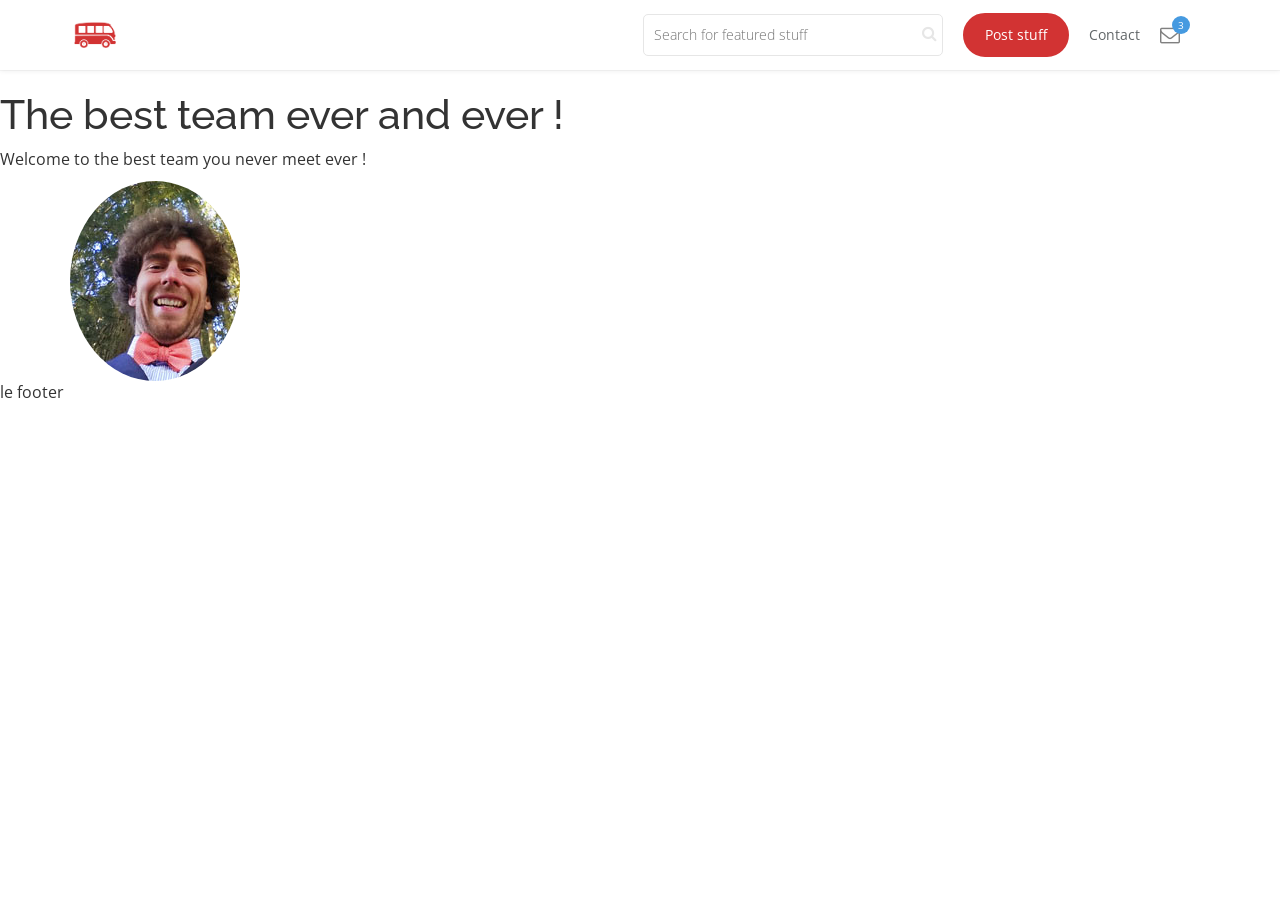
==== contact.html @ 0706fbdc "Automated commit at 2015-10-16 09:12:57 UTC by middleman-deploy 1.0.0" ====
<!doctype html>
<html>
  <head>
    <meta charset="utf-8">

    <!-- Always force latest IE rendering engine or request Chrome Frame -->
    <meta content="IE=edge,chrome=1" http-equiv="X-UA-Compatible">

    <!-- For Bootstrap responsiveness -->
    <meta http-equiv="X-UA-Compatible" content="IE=edge">
    <meta name="viewport" content="width=device-width, initial-scale=1">

    <!-- Use title if it's in the page YAML frontmatter -->
    <title>The Middleman</title>

    <link href="stylesheets/all.css" rel="stylesheet" type="text/css" />
    <script src="javascripts/all.js" type="text/javascript"></script>

    <!-- HTML5 Shim and Respond.js IE8 support of HTML5 elements and media queries -->
    <!-- Leave those next 4 lines if you care about users using IE8 -->
    <!--[if lt IE 9]>
      <script src="https://oss.maxcdn.com/html5shiv/3.7.2/html5shiv.min.js"></script>
      <script src="https://oss.maxcdn.com/respond/1.4.2/respond.min.js"></script>
    <![endif]-->
  </head>

  <body class="contact">

    <nav class="navbar-wagon">
  <div class="container navbar-wagon-container">

<a href="/">      <img class="navbar-wagon-logo" src="images/lewagon.png" />
</a>
    <form action="" class="navbar-wagon-search">
      <input type="text" class="navbar-wagon-search-input hidden-xs" placeholder="Search for featured stuff">
      <button type="submit" class="navbar-wagon-search-btn hidden-xs">
        <i class="fa fa-search"></i>
      </button>
    </form>

    <div class="navbar-wagon-item">
      <a href="" class="navbar-wagon-button btn btn-default">Post stuff</a>
    </div>

    <a class="navbar-wagon-item navbar-wagon-link" href="contact.html">Contact</a>
    <a href="" class="navbar-wagon-item navbar-wagon-link">
      <div class="icon-badge-container">
        <i class="fa fa-envelope-o"></i>
        <div class="icon-badge icon-badge-blue">3</div>
      </div>
    </a>

    <div class="navbar-wagon-item">
      <div class="dropdown">

        <img src="https://raw.githubusercontent.com/lewagon/design/master/pick-it/pictures/students/charlotte_cady.jpg" alt="" class="avatar dropdown-toggle" id="navbar-wagon-menu" data-toggle="dropdown" aria-haspopup="true" aria-expanded="true">

        <ul class="dropdown-menu dropdown-menu-right navbar-wagon-dropdown-menu" aria-labelledby="navbar-wagon-menu">
          <li><a href="#">Profile</a></li>
          <li><a href="#">Dashboard</a></li>
          <li><a href="#">Log Out</a></li>
        </ul>

      </div>
    </div>

  </div>
</nav>

    <h1>The best team ever and ever !</h1>
<p>Welcome to the best team you never meet ever !</p>

<div>
  <div class="container">
    <div class="row">
      <div class="col-xs-6">
        <img class="img-circle" src="images/thib.jpg" />
      </div>

    </div>
  </div>
</div>

    <p>le footer</p>


  </body>
</html>
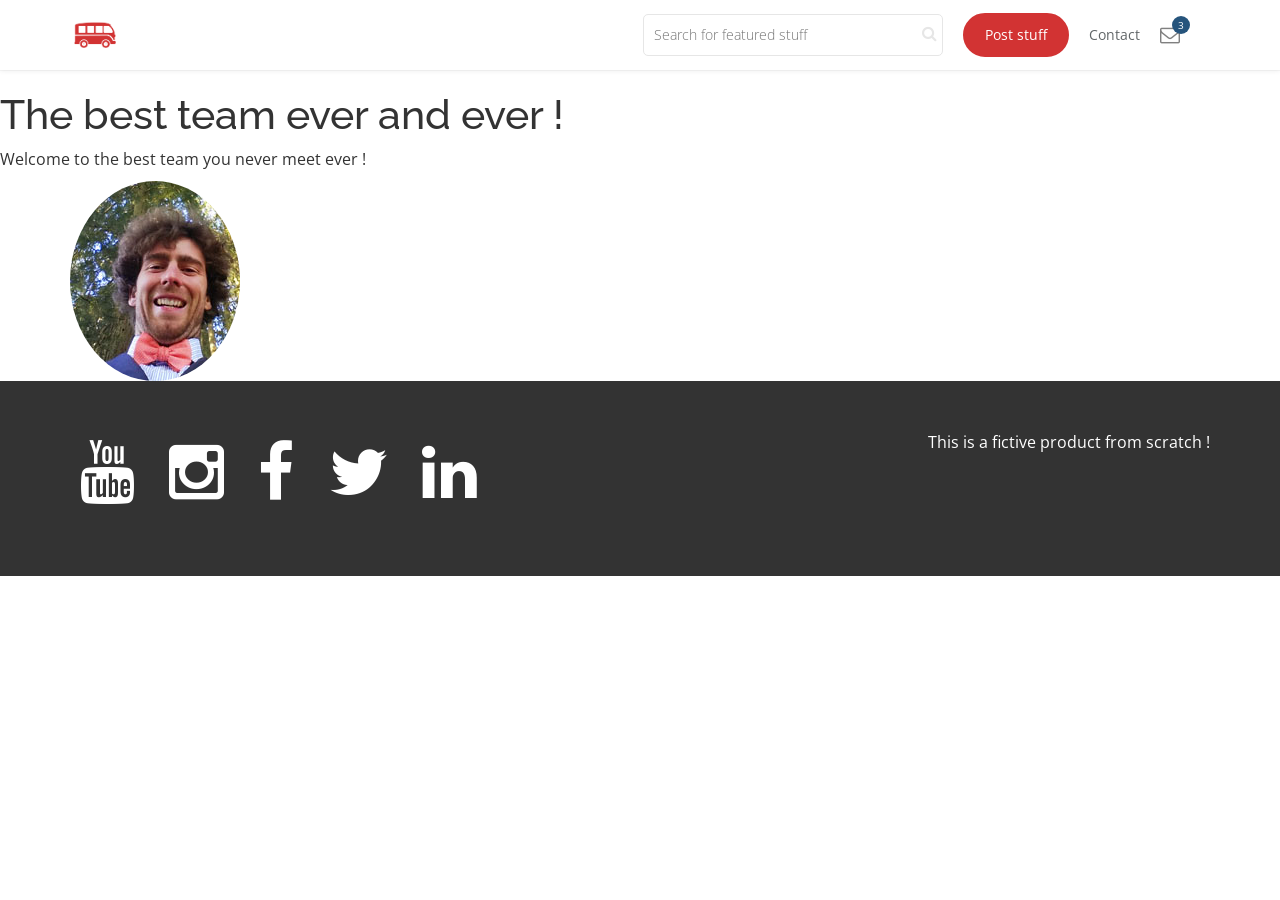
==== commit a5d141cf: "Automated commit at 2015-10-16 13:29:03 UTC by middleman-deploy 1.0.0" ====
--- a/contact.html
+++ b/contact.html
@@ -81,7 +81,24 @@
   </div>
 </div>
 
-    <p>le footer</p>
+    <div id="footer">
+      <div class="container">
+        <div class="row">
+          <div class="col-xs-8">
+            <ul class="list-inline">
+              <li><i class="fa fa-youtube fa-4x"></i></li>
+              <li><i class="fa fa-instagram fa-4x"></i></li>
+              <li><i class="fa fa-facebook fa-4x"></i></li>
+              <li><i class="fa fa-twitter fa-4x"></i></li>
+              <li><i class="fa fa-linkedin fa-4x"></i></li>
+            </ul>
+          </div>
+          <div class="col-xs-4 text-right">
+            <p> This is a fictive product from scratch !</p>
+          </div>
+        </div>
+      </div>
+    </div>
 
 
   </body>
--- a/stylesheets/all.css
+++ b/stylesheets/all.css
@@ -1415,11 +1415,11 @@
 
 /* line 48, /Users/thibault/.rbenv/versions/2.2.3/lib/ruby/gems/2.2.0/gems/bootstrap-sass-3.3.4.1/assets/stylesheets/bootstrap/_scaffolding.scss */
 a {
-  color: #469AE0;
+  color: #26547c;
   text-decoration: none; }
   /* line 52, /Users/thibault/.rbenv/versions/2.2.3/lib/ruby/gems/2.2.0/gems/bootstrap-sass-3.3.4.1/assets/stylesheets/bootstrap/_scaffolding.scss */
   a:hover, a:focus {
-    color: #1f74ba;
+    color: #142c41;
     text-decoration: underline; }
   /* line 58, /Users/thibault/.rbenv/versions/2.2.3/lib/ruby/gems/2.2.0/gems/bootstrap-sass-3.3.4.1/assets/stylesheets/bootstrap/_scaffolding.scss */
   a:focus {
@@ -1642,11 +1642,11 @@
 
 /* line 5, /Users/thibault/.rbenv/versions/2.2.3/lib/ruby/gems/2.2.0/gems/bootstrap-sass-3.3.4.1/assets/stylesheets/bootstrap/mixins/_text-emphasis.scss */
 .text-primary {
-  color: #469AE0; }
+  color: #26547c; }
 
 /* line 8, /Users/thibault/.rbenv/versions/2.2.3/lib/ruby/gems/2.2.0/gems/bootstrap-sass-3.3.4.1/assets/stylesheets/bootstrap/mixins/_text-emphasis.scss */
 a.text-primary:hover {
-  color: #2381d0; }
+  color: #1a3a55; }
 
 /* line 5, /Users/thibault/.rbenv/versions/2.2.3/lib/ruby/gems/2.2.0/gems/bootstrap-sass-3.3.4.1/assets/stylesheets/bootstrap/mixins/_text-emphasis.scss */
 .text-success {
@@ -1686,11 +1686,11 @@
 
 /* line 5, /Users/thibault/.rbenv/versions/2.2.3/lib/ruby/gems/2.2.0/gems/bootstrap-sass-3.3.4.1/assets/stylesheets/bootstrap/mixins/_background-variant.scss */
 .bg-primary {
-  background-color: #469AE0; }
+  background-color: #26547c; }
 
 /* line 8, /Users/thibault/.rbenv/versions/2.2.3/lib/ruby/gems/2.2.0/gems/bootstrap-sass-3.3.4.1/assets/stylesheets/bootstrap/mixins/_background-variant.scss */
 a.bg-primary:hover {
-  background-color: #2381d0; }
+  background-color: #1a3a55; }
 
 /* line 5, /Users/thibault/.rbenv/versions/2.2.3/lib/ruby/gems/2.2.0/gems/bootstrap-sass-3.3.4.1/assets/stylesheets/bootstrap/mixins/_background-variant.scss */
 .bg-success {
@@ -3671,116 +3671,116 @@
 /* line 63, /Users/thibault/.rbenv/versions/2.2.3/lib/ruby/gems/2.2.0/gems/bootstrap-sass-3.3.4.1/assets/stylesheets/bootstrap/_buttons.scss */
 .btn-primary {
   color: #fff;
-  background-color: #469AE0;
-  border-color: #308edc; }
+  background-color: #26547c;
+  border-color: #204768; }
   /* line 11, /Users/thibault/.rbenv/versions/2.2.3/lib/ruby/gems/2.2.0/gems/bootstrap-sass-3.3.4.1/assets/stylesheets/bootstrap/mixins/_buttons.scss */
   .btn-primary:hover, .btn-primary:focus, .btn-primary.focus, .btn-primary:active, .btn-primary.active, .open > .btn-primary.dropdown-toggle {
     color: #fff;
-    background-color: #2381d0;
-    border-color: #1e6eb2; }
+    background-color: #1a3a55;
+    border-color: #12273a; }
   /* line 21, /Users/thibault/.rbenv/versions/2.2.3/lib/ruby/gems/2.2.0/gems/bootstrap-sass-3.3.4.1/assets/stylesheets/bootstrap/mixins/_buttons.scss */
   .btn-primary:active, .btn-primary.active, .open > .btn-primary.dropdown-toggle {
     background-image: none; }
   /* line 29, /Users/thibault/.rbenv/versions/2.2.3/lib/ruby/gems/2.2.0/gems/bootstrap-sass-3.3.4.1/assets/stylesheets/bootstrap/mixins/_buttons.scss */
   .btn-primary.disabled, .btn-primary.disabled:hover, .btn-primary.disabled:focus, .btn-primary.disabled.focus, .btn-primary.disabled:active, .btn-primary.disabled.active, .btn-primary[disabled], .btn-primary[disabled]:hover, .btn-primary[disabled]:focus, .btn-primary[disabled].focus, .btn-primary[disabled]:active, .btn-primary[disabled].active, fieldset[disabled] .btn-primary, fieldset[disabled] .btn-primary:hover, fieldset[disabled] .btn-primary:focus, fieldset[disabled] .btn-primary.focus, fieldset[disabled] .btn-primary:active, fieldset[disabled] .btn-primary.active {
-    background-color: #469AE0;
-    border-color: #308edc; }
+    background-color: #26547c;
+    border-color: #204768; }
   /* line 40, /Users/thibault/.rbenv/versions/2.2.3/lib/ruby/gems/2.2.0/gems/bootstrap-sass-3.3.4.1/assets/stylesheets/bootstrap/mixins/_buttons.scss */
   .btn-primary .badge {
-    color: #469AE0;
+    color: #26547c;
     background-color: #fff; }
 
 /* line 67, /Users/thibault/.rbenv/versions/2.2.3/lib/ruby/gems/2.2.0/gems/bootstrap-sass-3.3.4.1/assets/stylesheets/bootstrap/_buttons.scss */
 .btn-success {
   color: #fff;
-  background-color: #32B796;
-  border-color: #2da386; }
+  background-color: #4ADF62;
+  border-color: #34db4f; }
   /* line 11, /Users/thibault/.rbenv/versions/2.2.3/lib/ruby/gems/2.2.0/gems/bootstrap-sass-3.3.4.1/assets/stylesheets/bootstrap/mixins/_buttons.scss */
   .btn-success:hover, .btn-success:focus, .btn-success.focus, .btn-success:active, .btn-success.active, .open > .btn-success.dropdown-toggle {
     color: #fff;
-    background-color: #278f75;
-    border-color: #1f735e; }
+    background-color: #25d141;
+    border-color: #20b337; }
   /* line 21, /Users/thibault/.rbenv/versions/2.2.3/lib/ruby/gems/2.2.0/gems/bootstrap-sass-3.3.4.1/assets/stylesheets/bootstrap/mixins/_buttons.scss */
   .btn-success:active, .btn-success.active, .open > .btn-success.dropdown-toggle {
     background-image: none; }
   /* line 29, /Users/thibault/.rbenv/versions/2.2.3/lib/ruby/gems/2.2.0/gems/bootstrap-sass-3.3.4.1/assets/stylesheets/bootstrap/mixins/_buttons.scss */
   .btn-success.disabled, .btn-success.disabled:hover, .btn-success.disabled:focus, .btn-success.disabled.focus, .btn-success.disabled:active, .btn-success.disabled.active, .btn-success[disabled], .btn-success[disabled]:hover, .btn-success[disabled]:focus, .btn-success[disabled].focus, .btn-success[disabled]:active, .btn-success[disabled].active, fieldset[disabled] .btn-success, fieldset[disabled] .btn-success:hover, fieldset[disabled] .btn-success:focus, fieldset[disabled] .btn-success.focus, fieldset[disabled] .btn-success:active, fieldset[disabled] .btn-success.active {
-    background-color: #32B796;
-    border-color: #2da386; }
+    background-color: #4ADF62;
+    border-color: #34db4f; }
   /* line 40, /Users/thibault/.rbenv/versions/2.2.3/lib/ruby/gems/2.2.0/gems/bootstrap-sass-3.3.4.1/assets/stylesheets/bootstrap/mixins/_buttons.scss */
   .btn-success .badge {
-    color: #32B796;
+    color: #4ADF62;
     background-color: #fff; }
 
 /* line 71, /Users/thibault/.rbenv/versions/2.2.3/lib/ruby/gems/2.2.0/gems/bootstrap-sass-3.3.4.1/assets/stylesheets/bootstrap/_buttons.scss */
 .btn-info {
   color: #fff;
-  background-color: #FDB631;
-  border-color: #fdad18; }
+  background-color: #BFAE48;
+  border-color: #b0a03e; }
   /* line 11, /Users/thibault/.rbenv/versions/2.2.3/lib/ruby/gems/2.2.0/gems/bootstrap-sass-3.3.4.1/assets/stylesheets/bootstrap/mixins/_buttons.scss */
   .btn-info:hover, .btn-info:focus, .btn-info.focus, .btn-info:active, .btn-info.active, .open > .btn-info.dropdown-toggle {
     color: #fff;
-    background-color: #f9a302;
-    border-color: #d58c02; }
+    background-color: #9d8e37;
+    border-color: #83762e; }
   /* line 21, /Users/thibault/.rbenv/versions/2.2.3/lib/ruby/gems/2.2.0/gems/bootstrap-sass-3.3.4.1/assets/stylesheets/bootstrap/mixins/_buttons.scss */
   .btn-info:active, .btn-info.active, .open > .btn-info.dropdown-toggle {
     background-image: none; }
   /* line 29, /Users/thibault/.rbenv/versions/2.2.3/lib/ruby/gems/2.2.0/gems/bootstrap-sass-3.3.4.1/assets/stylesheets/bootstrap/mixins/_buttons.scss */
   .btn-info.disabled, .btn-info.disabled:hover, .btn-info.disabled:focus, .btn-info.disabled.focus, .btn-info.disabled:active, .btn-info.disabled.active, .btn-info[disabled], .btn-info[disabled]:hover, .btn-info[disabled]:focus, .btn-info[disabled].focus, .btn-info[disabled]:active, .btn-info[disabled].active, fieldset[disabled] .btn-info, fieldset[disabled] .btn-info:hover, fieldset[disabled] .btn-info:focus, fieldset[disabled] .btn-info.focus, fieldset[disabled] .btn-info:active, fieldset[disabled] .btn-info.active {
-    background-color: #FDB631;
-    border-color: #fdad18; }
+    background-color: #BFAE48;
+    border-color: #b0a03e; }
   /* line 40, /Users/thibault/.rbenv/versions/2.2.3/lib/ruby/gems/2.2.0/gems/bootstrap-sass-3.3.4.1/assets/stylesheets/bootstrap/mixins/_buttons.scss */
   .btn-info .badge {
-    color: #FDB631;
+    color: #BFAE48;
     background-color: #fff; }
 
 /* line 75, /Users/thibault/.rbenv/versions/2.2.3/lib/ruby/gems/2.2.0/gems/bootstrap-sass-3.3.4.1/assets/stylesheets/bootstrap/_buttons.scss */
 .btn-warning {
   color: #fff;
-  background-color: #E67E22;
-  border-color: #d67118; }
+  background-color: #FE5D26;
+  border-color: #fe4a0d; }
   /* line 11, /Users/thibault/.rbenv/versions/2.2.3/lib/ruby/gems/2.2.0/gems/bootstrap-sass-3.3.4.1/assets/stylesheets/bootstrap/mixins/_buttons.scss */
   .btn-warning:hover, .btn-warning:focus, .btn-warning.focus, .btn-warning:active, .btn-warning.active, .open > .btn-warning.dropdown-toggle {
     color: #fff;
-    background-color: #bf6516;
-    border-color: #9f5412; }
+    background-color: #f03e01;
+    border-color: #cc3501; }
   /* line 21, /Users/thibault/.rbenv/versions/2.2.3/lib/ruby/gems/2.2.0/gems/bootstrap-sass-3.3.4.1/assets/stylesheets/bootstrap/mixins/_buttons.scss */
   .btn-warning:active, .btn-warning.active, .open > .btn-warning.dropdown-toggle {
     background-image: none; }
   /* line 29, /Users/thibault/.rbenv/versions/2.2.3/lib/ruby/gems/2.2.0/gems/bootstrap-sass-3.3.4.1/assets/stylesheets/bootstrap/mixins/_buttons.scss */
   .btn-warning.disabled, .btn-warning.disabled:hover, .btn-warning.disabled:focus, .btn-warning.disabled.focus, .btn-warning.disabled:active, .btn-warning.disabled.active, .btn-warning[disabled], .btn-warning[disabled]:hover, .btn-warning[disabled]:focus, .btn-warning[disabled].focus, .btn-warning[disabled]:active, .btn-warning[disabled].active, fieldset[disabled] .btn-warning, fieldset[disabled] .btn-warning:hover, fieldset[disabled] .btn-warning:focus, fieldset[disabled] .btn-warning.focus, fieldset[disabled] .btn-warning:active, fieldset[disabled] .btn-warning.active {
-    background-color: #E67E22;
-    border-color: #d67118; }
+    background-color: #FE5D26;
+    border-color: #fe4a0d; }
   /* line 40, /Users/thibault/.rbenv/versions/2.2.3/lib/ruby/gems/2.2.0/gems/bootstrap-sass-3.3.4.1/assets/stylesheets/bootstrap/mixins/_buttons.scss */
   .btn-warning .badge {
-    color: #E67E22;
+    color: #FE5D26;
     background-color: #fff; }
 
 /* line 79, /Users/thibault/.rbenv/versions/2.2.3/lib/ruby/gems/2.2.0/gems/bootstrap-sass-3.3.4.1/assets/stylesheets/bootstrap/_buttons.scss */
 .btn-danger {
   color: #fff;
-  background-color: #EE5F5B;
-  border-color: #ec4844; }
+  background-color: #BB342F;
+  border-color: #a72e2a; }
   /* line 11, /Users/thibault/.rbenv/versions/2.2.3/lib/ruby/gems/2.2.0/gems/bootstrap-sass-3.3.4.1/assets/stylesheets/bootstrap/mixins/_buttons.scss */
   .btn-danger:hover, .btn-danger:focus, .btn-danger.focus, .btn-danger:active, .btn-danger.active, .open > .btn-danger.dropdown-toggle {
     color: #fff;
-    background-color: #e9322d;
-    border-color: #dc1c17; }
+    background-color: #922925;
+    border-color: #76211e; }
   /* line 21, /Users/thibault/.rbenv/versions/2.2.3/lib/ruby/gems/2.2.0/gems/bootstrap-sass-3.3.4.1/assets/stylesheets/bootstrap/mixins/_buttons.scss */
   .btn-danger:active, .btn-danger.active, .open > .btn-danger.dropdown-toggle {
     background-image: none; }
   /* line 29, /Users/thibault/.rbenv/versions/2.2.3/lib/ruby/gems/2.2.0/gems/bootstrap-sass-3.3.4.1/assets/stylesheets/bootstrap/mixins/_buttons.scss */
   .btn-danger.disabled, .btn-danger.disabled:hover, .btn-danger.disabled:focus, .btn-danger.disabled.focus, .btn-danger.disabled:active, .btn-danger.disabled.active, .btn-danger[disabled], .btn-danger[disabled]:hover, .btn-danger[disabled]:focus, .btn-danger[disabled].focus, .btn-danger[disabled]:active, .btn-danger[disabled].active, fieldset[disabled] .btn-danger, fieldset[disabled] .btn-danger:hover, fieldset[disabled] .btn-danger:focus, fieldset[disabled] .btn-danger.focus, fieldset[disabled] .btn-danger:active, fieldset[disabled] .btn-danger.active {
-    background-color: #EE5F5B;
-    border-color: #ec4844; }
+    background-color: #BB342F;
+    border-color: #a72e2a; }
   /* line 40, /Users/thibault/.rbenv/versions/2.2.3/lib/ruby/gems/2.2.0/gems/bootstrap-sass-3.3.4.1/assets/stylesheets/bootstrap/mixins/_buttons.scss */
   .btn-danger .badge {
-    color: #EE5F5B;
+    color: #BB342F;
     background-color: #fff; }
 
 /* line 88, /Users/thibault/.rbenv/versions/2.2.3/lib/ruby/gems/2.2.0/gems/bootstrap-sass-3.3.4.1/assets/stylesheets/bootstrap/_buttons.scss */
 .btn-link {
-  color: #469AE0;
+  color: #26547c;
   font-weight: normal;
   border-radius: 0; }
   /* line 93, /Users/thibault/.rbenv/versions/2.2.3/lib/ruby/gems/2.2.0/gems/bootstrap-sass-3.3.4.1/assets/stylesheets/bootstrap/_buttons.scss */
@@ -3792,7 +3792,7 @@
     border-color: transparent; }
   /* line 107, /Users/thibault/.rbenv/versions/2.2.3/lib/ruby/gems/2.2.0/gems/bootstrap-sass-3.3.4.1/assets/stylesheets/bootstrap/_buttons.scss */
   .btn-link:hover, .btn-link:focus {
-    color: #1f74ba;
+    color: #142c41;
     text-decoration: underline;
     background-color: transparent; }
   /* line 115, /Users/thibault/.rbenv/versions/2.2.3/lib/ruby/gems/2.2.0/gems/bootstrap-sass-3.3.4.1/assets/stylesheets/bootstrap/_buttons.scss */
@@ -3939,7 +3939,7 @@
   color: #fff;
   text-decoration: none;
   outline: 0;
-  background-color: #469AE0; }
+  background-color: #26547c; }
 
 /* line 102, /Users/thibault/.rbenv/versions/2.2.3/lib/ruby/gems/2.2.0/gems/bootstrap-sass-3.3.4.1/assets/stylesheets/bootstrap/_dropdowns.scss */
 .dropdown-menu > .disabled > a, .dropdown-menu > .disabled > a:hover, .dropdown-menu > .disabled > a:focus {
@@ -4371,7 +4371,7 @@
   /* line 46, /Users/thibault/.rbenv/versions/2.2.3/lib/ruby/gems/2.2.0/gems/bootstrap-sass-3.3.4.1/assets/stylesheets/bootstrap/_navs.scss */
   .nav .open > a, .nav .open > a:hover, .nav .open > a:focus {
     background-color: #eeeeee;
-    border-color: #469AE0; }
+    border-color: #26547c; }
   /* line 59, /Users/thibault/.rbenv/versions/2.2.3/lib/ruby/gems/2.2.0/gems/bootstrap-sass-3.3.4.1/assets/stylesheets/bootstrap/_navs.scss */
   .nav .nav-divider {
     height: 1px;
@@ -4418,7 +4418,7 @@
   /* line 131, /Users/thibault/.rbenv/versions/2.2.3/lib/ruby/gems/2.2.0/gems/bootstrap-sass-3.3.4.1/assets/stylesheets/bootstrap/_navs.scss */
   .nav-pills > li.active > a, .nav-pills > li.active > a:hover, .nav-pills > li.active > a:focus {
     color: #fff;
-    background-color: #469AE0; }
+    background-color: #26547c; }
 
 /* line 144, /Users/thibault/.rbenv/versions/2.2.3/lib/ruby/gems/2.2.0/gems/bootstrap-sass-3.3.4.1/assets/stylesheets/bootstrap/_navs.scss */
 .nav-stacked > li {
@@ -5031,7 +5031,7 @@
       padding: 6px 12px;
       line-height: 1.4;
       text-decoration: none;
-      color: #469AE0;
+      color: #26547c;
       background-color: #fff;
       border: 1px solid #ddd;
       margin-left: -1px; }
@@ -5050,7 +5050,7 @@
   .pagination > li > a:hover, .pagination > li > a:focus,
   .pagination > li > span:hover,
   .pagination > li > span:focus {
-    color: #1f74ba;
+    color: #142c41;
     background-color: #eeeeee;
     border-color: #ddd; }
   /* line 51, /Users/thibault/.rbenv/versions/2.2.3/lib/ruby/gems/2.2.0/gems/bootstrap-sass-3.3.4.1/assets/stylesheets/bootstrap/_pagination.scss */
@@ -5060,8 +5060,8 @@
   .pagination > .active > span:focus {
     z-index: 2;
     color: #fff;
-    background-color: #469AE0;
-    border-color: #469AE0;
+    background-color: #26547c;
+    border-color: #26547c;
     cursor: default; }
   /* line 63, /Users/thibault/.rbenv/versions/2.2.3/lib/ruby/gems/2.2.0/gems/bootstrap-sass-3.3.4.1/assets/stylesheets/bootstrap/_pagination.scss */
   .pagination > .disabled > span,
@@ -5188,38 +5188,38 @@
 
 /* line 48, /Users/thibault/.rbenv/versions/2.2.3/lib/ruby/gems/2.2.0/gems/bootstrap-sass-3.3.4.1/assets/stylesheets/bootstrap/_labels.scss */
 .label-primary {
-  background-color: #469AE0; }
+  background-color: #26547c; }
   /* line 7, /Users/thibault/.rbenv/versions/2.2.3/lib/ruby/gems/2.2.0/gems/bootstrap-sass-3.3.4.1/assets/stylesheets/bootstrap/mixins/_labels.scss */
   .label-primary[href]:hover, .label-primary[href]:focus {
-    background-color: #2381d0; }
+    background-color: #1a3a55; }
 
 /* line 52, /Users/thibault/.rbenv/versions/2.2.3/lib/ruby/gems/2.2.0/gems/bootstrap-sass-3.3.4.1/assets/stylesheets/bootstrap/_labels.scss */
 .label-success {
-  background-color: #32B796; }
+  background-color: #4ADF62; }
   /* line 7, /Users/thibault/.rbenv/versions/2.2.3/lib/ruby/gems/2.2.0/gems/bootstrap-sass-3.3.4.1/assets/stylesheets/bootstrap/mixins/_labels.scss */
   .label-success[href]:hover, .label-success[href]:focus {
-    background-color: #278f75; }
+    background-color: #25d141; }
 
 /* line 56, /Users/thibault/.rbenv/versions/2.2.3/lib/ruby/gems/2.2.0/gems/bootstrap-sass-3.3.4.1/assets/stylesheets/bootstrap/_labels.scss */
 .label-info {
-  background-color: #FDB631; }
+  background-color: #BFAE48; }
   /* line 7, /Users/thibault/.rbenv/versions/2.2.3/lib/ruby/gems/2.2.0/gems/bootstrap-sass-3.3.4.1/assets/stylesheets/bootstrap/mixins/_labels.scss */
   .label-info[href]:hover, .label-info[href]:focus {
-    background-color: #f9a302; }
+    background-color: #9d8e37; }
 
 /* line 60, /Users/thibault/.rbenv/versions/2.2.3/lib/ruby/gems/2.2.0/gems/bootstrap-sass-3.3.4.1/assets/stylesheets/bootstrap/_labels.scss */
 .label-warning {
-  background-color: #E67E22; }
+  background-color: #FE5D26; }
   /* line 7, /Users/thibault/.rbenv/versions/2.2.3/lib/ruby/gems/2.2.0/gems/bootstrap-sass-3.3.4.1/assets/stylesheets/bootstrap/mixins/_labels.scss */
   .label-warning[href]:hover, .label-warning[href]:focus {
-    background-color: #bf6516; }
+    background-color: #f03e01; }
 
 /* line 64, /Users/thibault/.rbenv/versions/2.2.3/lib/ruby/gems/2.2.0/gems/bootstrap-sass-3.3.4.1/assets/stylesheets/bootstrap/_labels.scss */
 .label-danger {
-  background-color: #EE5F5B; }
+  background-color: #BB342F; }
   /* line 7, /Users/thibault/.rbenv/versions/2.2.3/lib/ruby/gems/2.2.0/gems/bootstrap-sass-3.3.4.1/assets/stylesheets/bootstrap/mixins/_labels.scss */
   .label-danger[href]:hover, .label-danger[href]:focus {
-    background-color: #e9322d; }
+    background-color: #922925; }
 
 /* line 7, /Users/thibault/.rbenv/versions/2.2.3/lib/ruby/gems/2.2.0/gems/bootstrap-sass-3.3.4.1/assets/stylesheets/bootstrap/_badges.scss */
 .badge {
@@ -5248,7 +5248,7 @@
     padding: 1px 5px; }
   /* line 41, /Users/thibault/.rbenv/versions/2.2.3/lib/ruby/gems/2.2.0/gems/bootstrap-sass-3.3.4.1/assets/stylesheets/bootstrap/_badges.scss */
   .list-group-item.active > .badge, .nav-pills > .active > a > .badge {
-    color: #469AE0;
+    color: #26547c;
     background-color: #fff; }
   /* line 47, /Users/thibault/.rbenv/versions/2.2.3/lib/ruby/gems/2.2.0/gems/bootstrap-sass-3.3.4.1/assets/stylesheets/bootstrap/_badges.scss */
   .list-group-item > .badge {
@@ -5330,7 +5330,7 @@
 a.thumbnail:hover,
 a.thumbnail:focus,
 a.thumbnail.active {
-  border-color: #469AE0; }
+  border-color: #26547c; }
 
 /* line 9, /Users/thibault/.rbenv/versions/2.2.3/lib/ruby/gems/2.2.0/gems/bootstrap-sass-3.3.4.1/assets/stylesheets/bootstrap/_alerts.scss */
 .alert {
@@ -5435,7 +5435,7 @@
   line-height: 22px;
   color: #fff;
   text-align: center;
-  background-color: #469AE0;
+  background-color: #26547c;
   box-shadow: inset 0 -1px 0 rgba(0, 0, 0, 0.15);
   transition: width 0.6s ease; }
 
@@ -5452,28 +5452,28 @@
 
 /* line 73, /Users/thibault/.rbenv/versions/2.2.3/lib/ruby/gems/2.2.0/gems/bootstrap-sass-3.3.4.1/assets/stylesheets/bootstrap/_progress-bars.scss */
 .progress-bar-success {
-  background-color: #32B796; }
+  background-color: #4ADF62; }
   /* line 7, /Users/thibault/.rbenv/versions/2.2.3/lib/ruby/gems/2.2.0/gems/bootstrap-sass-3.3.4.1/assets/stylesheets/bootstrap/mixins/_progress-bar.scss */
   .progress-striped .progress-bar-success {
     background-image: linear-gradient(45deg, rgba(255, 255, 255, 0.15) 25%, transparent 25%, transparent 50%, rgba(255, 255, 255, 0.15) 50%, rgba(255, 255, 255, 0.15) 75%, transparent 75%, transparent); }
 
 /* line 77, /Users/thibault/.rbenv/versions/2.2.3/lib/ruby/gems/2.2.0/gems/bootstrap-sass-3.3.4.1/assets/stylesheets/bootstrap/_progress-bars.scss */
 .progress-bar-info {
-  background-color: #FDB631; }
+  background-color: #BFAE48; }
   /* line 7, /Users/thibault/.rbenv/versions/2.2.3/lib/ruby/gems/2.2.0/gems/bootstrap-sass-3.3.4.1/assets/stylesheets/bootstrap/mixins/_progress-bar.scss */
   .progress-striped .progress-bar-info {
     background-image: linear-gradient(45deg, rgba(255, 255, 255, 0.15) 25%, transparent 25%, transparent 50%, rgba(255, 255, 255, 0.15) 50%, rgba(255, 255, 255, 0.15) 75%, transparent 75%, transparent); }
 
 /* line 81, /Users/thibault/.rbenv/versions/2.2.3/lib/ruby/gems/2.2.0/gems/bootstrap-sass-3.3.4.1/assets/stylesheets/bootstrap/_progress-bars.scss */
 .progress-bar-warning {
-  background-color: #E67E22; }
+  background-color: #FE5D26; }
   /* line 7, /Users/thibault/.rbenv/versions/2.2.3/lib/ruby/gems/2.2.0/gems/bootstrap-sass-3.3.4.1/assets/stylesheets/bootstrap/mixins/_progress-bar.scss */
   .progress-striped .progress-bar-warning {
     background-image: linear-gradient(45deg, rgba(255, 255, 255, 0.15) 25%, transparent 25%, transparent 50%, rgba(255, 255, 255, 0.15) 50%, rgba(255, 255, 255, 0.15) 75%, transparent 75%, transparent); }
 
 /* line 85, /Users/thibault/.rbenv/versions/2.2.3/lib/ruby/gems/2.2.0/gems/bootstrap-sass-3.3.4.1/assets/stylesheets/bootstrap/_progress-bars.scss */
 .progress-bar-danger {
-  background-color: #EE5F5B; }
+  background-color: #BB342F; }
   /* line 7, /Users/thibault/.rbenv/versions/2.2.3/lib/ruby/gems/2.2.0/gems/bootstrap-sass-3.3.4.1/assets/stylesheets/bootstrap/mixins/_progress-bar.scss */
   .progress-striped .progress-bar-danger {
     background-image: linear-gradient(45deg, rgba(255, 255, 255, 0.15) 25%, transparent 25%, transparent 50%, rgba(255, 255, 255, 0.15) 50%, rgba(255, 255, 255, 0.15) 75%, transparent 75%, transparent); }
@@ -5584,8 +5584,8 @@
 .list-group-item.active, .list-group-item.active:hover, .list-group-item.active:focus {
   z-index: 2;
   color: #fff;
-  background-color: #469AE0;
-  border-color: #469AE0; }
+  background-color: #26547c;
+  border-color: #26547c; }
   /* line 90, /Users/thibault/.rbenv/versions/2.2.3/lib/ruby/gems/2.2.0/gems/bootstrap-sass-3.3.4.1/assets/stylesheets/bootstrap/_list-group.scss */
   .list-group-item.active .list-group-item-heading,
   .list-group-item.active .list-group-item-heading > small,
@@ -5597,7 +5597,7 @@
     color: inherit; }
   /* line 95, /Users/thibault/.rbenv/versions/2.2.3/lib/ruby/gems/2.2.0/gems/bootstrap-sass-3.3.4.1/assets/stylesheets/bootstrap/_list-group.scss */
   .list-group-item.active .list-group-item-text, .list-group-item.active:hover .list-group-item-text, .list-group-item.active:focus .list-group-item-text {
-    color: #f5f9fd; }
+    color: #91badd; }
 
 /* line 4, /Users/thibault/.rbenv/versions/2.2.3/lib/ruby/gems/2.2.0/gems/bootstrap-sass-3.3.4.1/assets/stylesheets/bootstrap/mixins/_list-group.scss */
 .list-group-item-success {
@@ -5961,22 +5961,22 @@
 
 /* line 251, /Users/thibault/.rbenv/versions/2.2.3/lib/ruby/gems/2.2.0/gems/bootstrap-sass-3.3.4.1/assets/stylesheets/bootstrap/_panels.scss */
 .panel-primary {
-  border-color: #469AE0; }
+  border-color: #26547c; }
   /* line 6, /Users/thibault/.rbenv/versions/2.2.3/lib/ruby/gems/2.2.0/gems/bootstrap-sass-3.3.4.1/assets/stylesheets/bootstrap/mixins/_panels.scss */
   .panel-primary > .panel-heading {
     color: #fff;
-    background-color: #469AE0;
-    border-color: #469AE0; }
+    background-color: #26547c;
+    border-color: #26547c; }
     /* line 11, /Users/thibault/.rbenv/versions/2.2.3/lib/ruby/gems/2.2.0/gems/bootstrap-sass-3.3.4.1/assets/stylesheets/bootstrap/mixins/_panels.scss */
     .panel-primary > .panel-heading + .panel-collapse > .panel-body {
-      border-top-color: #469AE0; }
+      border-top-color: #26547c; }
     /* line 14, /Users/thibault/.rbenv/versions/2.2.3/lib/ruby/gems/2.2.0/gems/bootstrap-sass-3.3.4.1/assets/stylesheets/bootstrap/mixins/_panels.scss */
     .panel-primary > .panel-heading .badge {
-      color: #469AE0;
+      color: #26547c;
       background-color: #fff; }
   /* line 20, /Users/thibault/.rbenv/versions/2.2.3/lib/ruby/gems/2.2.0/gems/bootstrap-sass-3.3.4.1/assets/stylesheets/bootstrap/mixins/_panels.scss */
   .panel-primary > .panel-footer + .panel-collapse > .panel-body {
-    border-bottom-color: #469AE0; }
+    border-bottom-color: #26547c; }
 
 /* line 254, /Users/thibault/.rbenv/versions/2.2.3/lib/ruby/gems/2.2.0/gems/bootstrap-sass-3.3.4.1/assets/stylesheets/bootstrap/_panels.scss */
 .panel-success {
@@ -9292,13 +9292,13 @@
   background: grey; }
   /* line 22, /Users/thibault/code/thib44/middleman-thib/source/stylesheets/components/_badge.scss */
   .icon-badge-red, .user-badge-red {
-    background: #EE5F5B; }
+    background: #BB342F; }
   /* line 25, /Users/thibault/code/thib44/middleman-thib/source/stylesheets/components/_badge.scss */
   .icon-badge-green, .user-badge-green {
-    background: #32B796; }
+    background: #4ADF62; }
   /* line 28, /Users/thibault/code/thib44/middleman-thib/source/stylesheets/components/_badge.scss */
   .icon-badge-blue, .user-badge-blue {
-    background: #469AE0; }
+    background: #26547c; }
   /* line 31, /Users/thibault/code/thib44/middleman-thib/source/stylesheets/components/_badge.scss */
   .icon-badge-black, .user-badge-black {
     background: black; }
@@ -9306,6 +9306,112 @@
   .icon-badge-bordered, .user-badge-bordered {
     box-shadow: 0 1px 2px rgba(0, 0, 0, 0.2);
     border: white 1px solid; }
+
+/* line 1, /Users/thibault/code/thib44/middleman-thib/source/stylesheets/components/_banner.scss */
+.banner-gradient {
+  position: absolute;
+  top: 0;
+  bottom: 0;
+  left: 0;
+  right: 0; }
+
+/* line 8, /Users/thibault/code/thib44/middleman-thib/source/stylesheets/components/_banner.scss */
+.banner {
+  position: relative;
+  text-align: center;
+  padding: 110px;
+  background-size: cover;
+  z-index: 0; }
+
+/* line 16, /Users/thibault/code/thib44/middleman-thib/source/stylesheets/components/_banner.scss */
+.banner h1 {
+  color: white;
+  font-size: 50px; }
+
+/* line 20, /Users/thibault/code/thib44/middleman-thib/source/stylesheets/components/_banner.scss */
+.banner p {
+  color: white;
+  font-size: 20px; }
+
+/* line 25, /Users/thibault/code/thib44/middleman-thib/source/stylesheets/components/_banner.scss */
+.banner-gradient {
+  background-image: linear-gradient(-225deg, rgba(0, 101, 168, 0.6) 0%, rgba(0, 36, 61, 0.6) 50%);
+  position: absolute;
+  top: 0;
+  bottom: 0;
+  left: 0;
+  right: 0;
+  z-index: 1; }
+
+/* line 35, /Users/thibault/code/thib44/middleman-thib/source/stylesheets/components/_banner.scss */
+.banner-content {
+  position: relative;
+  z-index: 2; }
+
+/* line 1, /Users/thibault/code/thib44/middleman-thib/source/stylesheets/components/_card.scss */
+.card {
+  background-image: url("https://unsplash.it/1000/400?image=1");
+  background-size: cover;
+  position: relative;
+  height: 175px;
+  margin-top: 20px; }
+  /* line 7, /Users/thibault/code/thib44/middleman-thib/source/stylesheets/components/_card.scss */
+  .card h3 {
+    color: white; }
+  /* line 10, /Users/thibault/code/thib44/middleman-thib/source/stylesheets/components/_card.scss */
+  .card p {
+    color: white; }
+
+/* line 14, /Users/thibault/code/thib44/middleman-thib/source/stylesheets/components/_card.scss */
+.card-description {
+  color: white; }
+
+/* line 18, /Users/thibault/code/thib44/middleman-thib/source/stylesheets/components/_card.scss */
+.card-user {
+  position: absolute;
+  right: 10px;
+  top: 10px; }
+
+/* line 23, /Users/thibault/code/thib44/middleman-thib/source/stylesheets/components/_card.scss */
+.card-text {
+  position: absolute;
+  left: 10px;
+  bottom: 10px; }
+
+/* line 28, /Users/thibault/code/thib44/middleman-thib/source/stylesheets/components/_card.scss */
+.card-description {
+  position: absolute;
+  left: 10px;
+  top: 10px; }
+
+/* code your feature design here */
+/* line 4, /Users/thibault/code/thib44/middleman-thib/source/stylesheets/components/_features.scss */
+.feature h2 {
+  font-size: 20px;
+  color: #666666; }
+/* line 8, /Users/thibault/code/thib44/middleman-thib/source/stylesheets/components/_features.scss */
+.feature p {
+  font-size: 14px;
+  color: #B3B3B3; }
+/* line 12, /Users/thibault/code/thib44/middleman-thib/source/stylesheets/components/_features.scss */
+.feature img {
+  width: 20px;
+  margin-right: 5px; }
+
+/* line 17, /Users/thibault/code/thib44/middleman-thib/source/stylesheets/components/_features.scss */
+.newsletter {
+  text-align: center;
+  margin: 20px; }
+
+/* line 1, /Users/thibault/code/thib44/middleman-thib/source/stylesheets/components/_footer.scss */
+#footer {
+  background-color: #333333;
+  padding: 50px;
+  color: white; }
+  /* line 5, /Users/thibault/code/thib44/middleman-thib/source/stylesheets/components/_footer.scss */
+  #footer i {
+    margin: 10px;
+    text-align: center; }
 
 /*
 ==============================================
